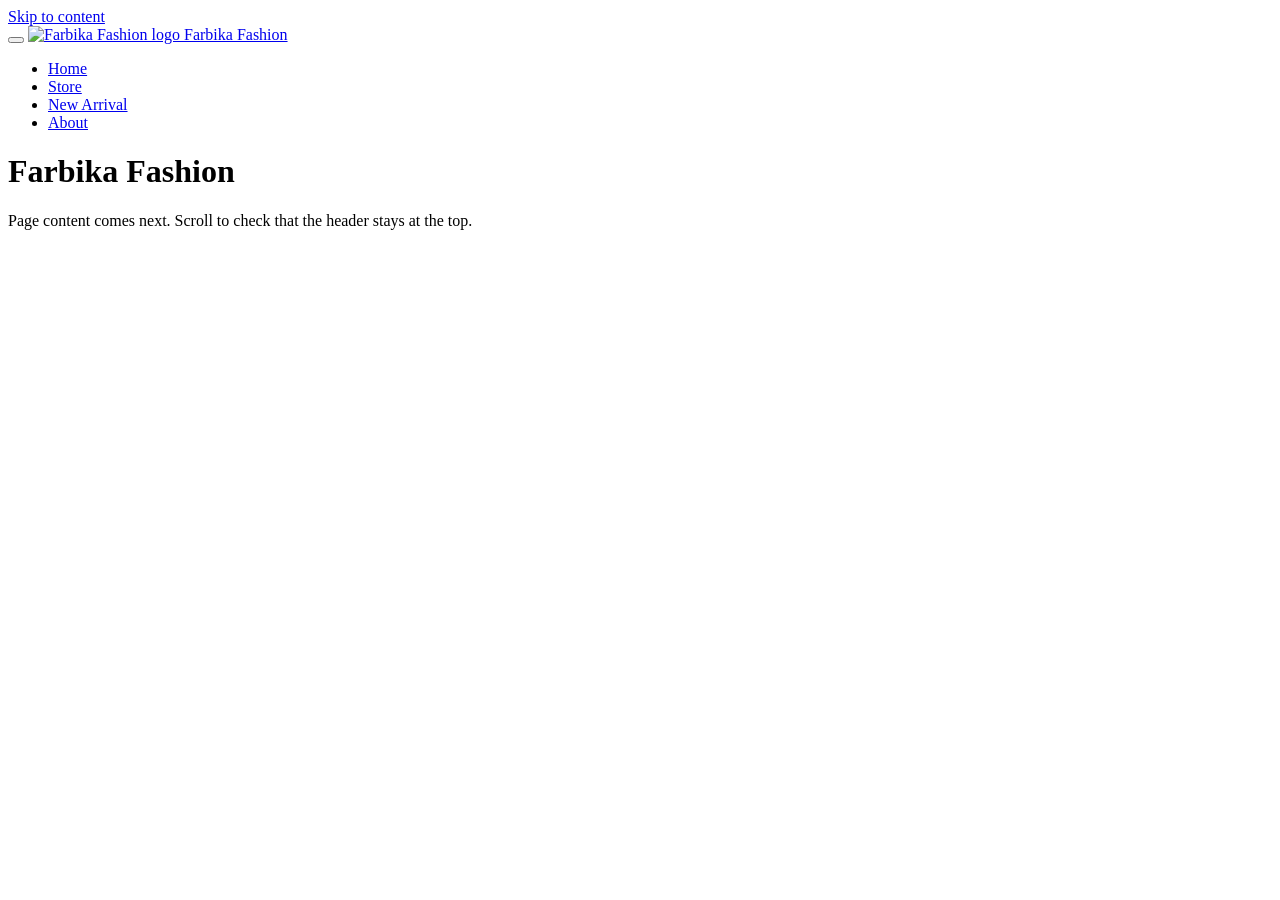
==== index.html @ 6762b06c "Git started" ====
<!DOCTYPE html>
<html lang="en-IN">
<head>
  <meta charset="utf-8">
  <meta name="viewport" content="width=device-width, initial-scale=1, viewport-fit=cover">
  <title>Farbika Fashion | Premium Clothing</title>
  <meta name="description" content="Farbika Fashion - premium clothing, made with care. Shop the latest styles and new arrivals.">
  <meta name="theme-color" content="#0f1c3a">
  <link rel="canonical" href="https://www.example.com/">
  <link rel="icon" href="logo/logo-96.webp" type="image/webp">
  <link rel="preload" href="fonts/cormorant-garamond-latin-600-normal.woff2" as="font" type="font/woff2" crossorigin>
  <link rel="stylesheet" href="css/style.css">
  <script>document.documentElement.classList.add("js")</script>
</head>
<body>
  <a class="skip" href="#main">Skip to content</a>

  <!-- ===== HEADER: copy this block into every page ===== -->
  <header class="site-header">
    <div class="header-bar">
      <button class="menu-btn" type="button" aria-expanded="false" aria-controls="site-nav" aria-label="Open menu">
        <span></span><span></span><span></span>
      </button>

      <a class="logo" href="index.html" aria-label="Farbika Fashion - home">
        <img src="logo/logo-96.webp"
             srcset="logo/logo-96.webp 96w, logo/logo-144.webp 144w, logo/logo-192.webp 192w"
             sizes="(min-width:1024px) 72px, (min-width:768px) 68px, 48px"
             width="48" height="48" alt="Farbika Fashion logo" fetchpriority="high">
        <span class="logo-text" aria-hidden="true">Farbika Fashion</span>
      </a>

      <nav class="nav" id="site-nav" aria-label="Main menu">
        <ul>
          <li><a href="index.html" aria-current="page">Home</a></li>
          <li><a href="store.html">Store</a></li>
          <li><a href="new-arrival.html">New Arrival</a></li>
          <li><a href="about.html">About</a></li>
        </ul>
      </nav>
    </div>
  </header>
  <div class="scrim" aria-hidden="true"></div>
  <!-- ===== END HEADER ===== -->

  <main id="main" class="demo">
    <h1>Farbika Fashion</h1>
    <p>Page content comes next. Scroll to check that the header stays at the top.</p>
  </main>

  <script src="js/header.js" defer></script>
</body>
</html>
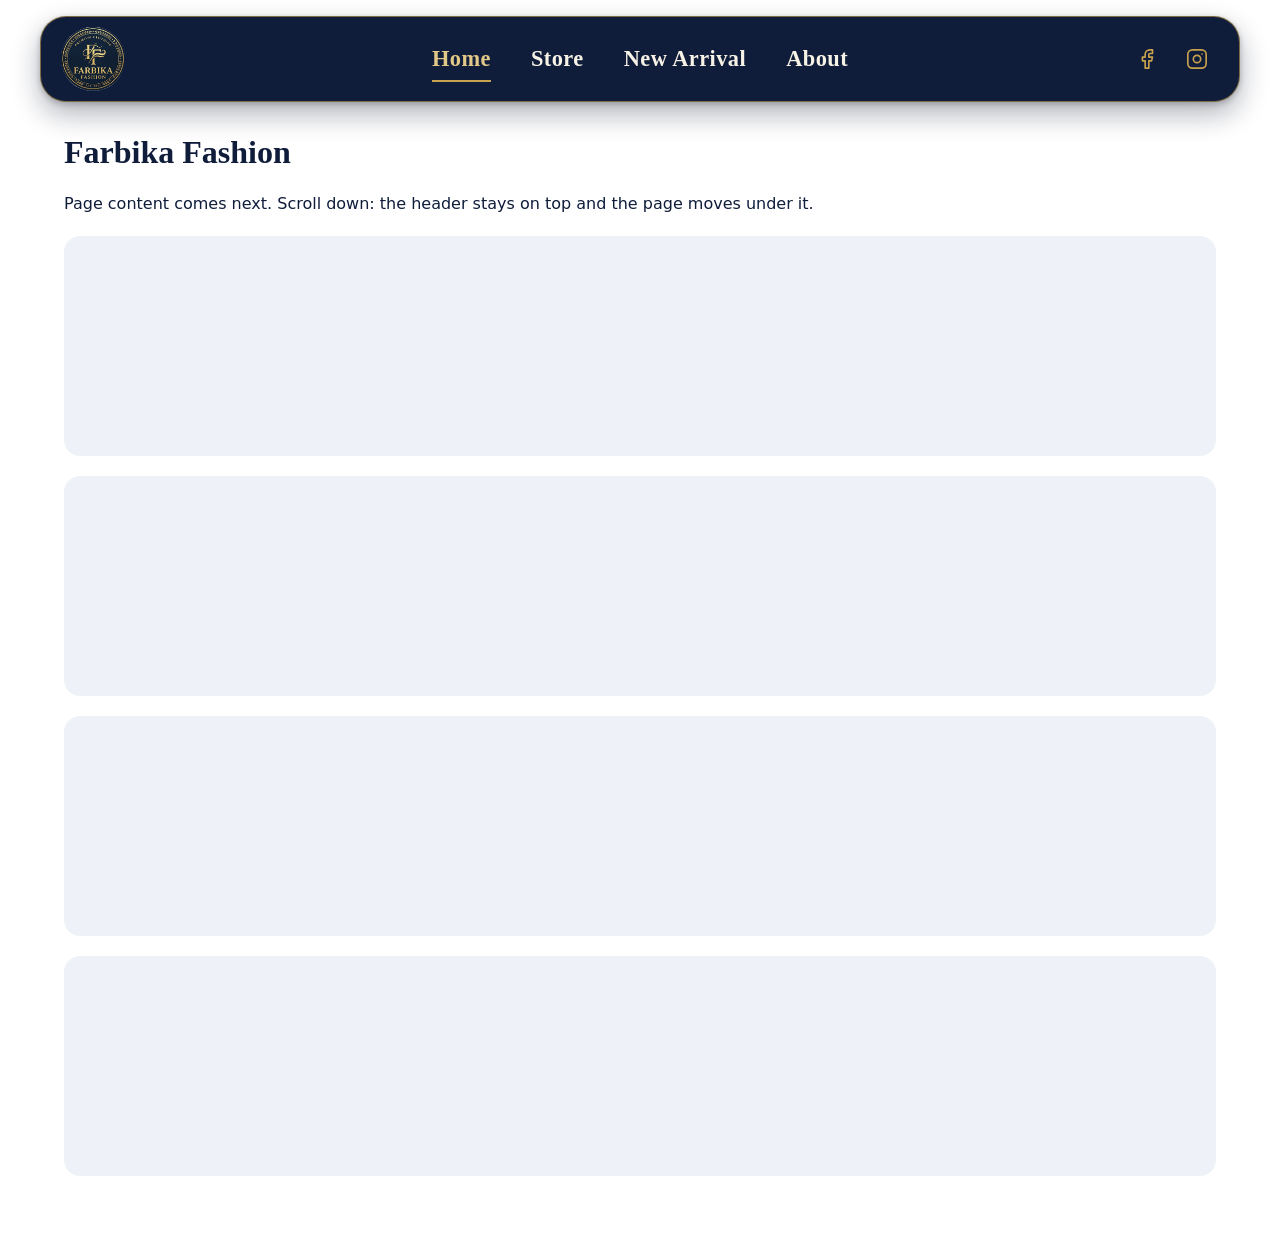
==== commit 4d025146: "header" ====
--- a/index.html
+++ b/index.html
@@ -7,7 +7,7 @@
   <meta name="description" content="Farbika Fashion - premium clothing, made with care. Shop the latest styles and new arrivals.">
   <meta name="theme-color" content="#0f1c3a">
   <link rel="canonical" href="https://www.example.com/">
-  <link rel="icon" href="logo/logo-96.webp" type="image/webp">
+  <link rel="icon" href="logo/canva-logo.png" type="image/png">
   <link rel="preload" href="fonts/cormorant-garamond-latin-600-normal.woff2" as="font" type="font/woff2" crossorigin>
   <link rel="stylesheet" href="css/style.css">
   <script>document.documentElement.classList.add("js")</script>
@@ -17,17 +17,14 @@
 
   <!-- ===== HEADER: copy this block into every page ===== -->
   <header class="site-header">
+    <div class="scrim" aria-hidden="true"></div>
     <div class="header-bar">
       <button class="menu-btn" type="button" aria-expanded="false" aria-controls="site-nav" aria-label="Open menu">
         <span></span><span></span><span></span>
       </button>
 
       <a class="logo" href="index.html" aria-label="Farbika Fashion - home">
-        <img src="logo/logo-96.webp"
-             srcset="logo/logo-96.webp 96w, logo/logo-144.webp 144w, logo/logo-192.webp 192w"
-             sizes="(min-width:1024px) 72px, (min-width:768px) 68px, 48px"
-             width="48" height="48" alt="Farbika Fashion logo" fetchpriority="high">
-        <span class="logo-text" aria-hidden="true">Farbika Fashion</span>
+        <img src="logo/canva-logo.png" width="46" height="46" alt="Farbika Fashion logo" fetchpriority="high">
       </a>
 
       <nav class="nav" id="site-nav" aria-label="Main menu">
@@ -38,14 +35,23 @@
           <li><a href="about.html">About</a></li>
         </ul>
       </nav>
+
+      <div class="social">
+        <a href="https://www.facebook.com/" target="_blank" rel="noopener noreferrer me" aria-label="Farbika Fashion on Facebook">
+          <svg viewBox="0 0 24 24" width="22" height="22" aria-hidden="true"><path d="M18 2h-3a5 5 0 0 0-5 5v3H7v4h3v8h4v-8h3l1-4h-4V7a1 1 0 0 1 1-1h3z"/></svg>
+        </a>
+        <a href="https://www.instagram.com/" target="_blank" rel="noopener noreferrer me" aria-label="Farbika Fashion on Instagram">
+          <svg viewBox="0 0 24 24" width="22" height="22" aria-hidden="true"><rect x="2" y="2" width="20" height="20" rx="5"/><circle cx="12" cy="12" r="4"/><path d="M17.5 6.5h.01"/></svg>
+        </a>
+      </div>
     </div>
   </header>
-  <div class="scrim" aria-hidden="true"></div>
   <!-- ===== END HEADER ===== -->
 
   <main id="main" class="demo">
     <h1>Farbika Fashion</h1>
-    <p>Page content comes next. Scroll to check that the header stays at the top.</p>
+    <p>Page content comes next. Scroll down: the header stays on top and the page moves under it.</p>
+    <div class="block"></div><div class="block"></div><div class="block"></div><div class="block"></div>
   </main>
 
   <script src="js/header.js" defer></script>
--- a/css/style.css
+++ b/css/style.css
@@ -0,0 +1,101 @@
+/* Farbika Fashion - floating header (mobile first) */
+@font-face{font-family:"Cormorant Garamond";font-weight:600;font-style:normal;font-display:swap;
+  src:url("../fonts/cormorant-garamond-latin-600-normal.woff2") format("woff2")}
+
+:root{
+  --navy:#0f1c3a; --navy-deep:#0a1429; --gold:#c9a24d; --gold-soft:#e3c987; --ivory:#f7f2e6;
+  --gap:10px; --bar-h:60px;
+  --serif:"Cormorant Garamond",Georgia,"Times New Roman",serif;
+  --sans:system-ui,-apple-system,"Segoe UI",Roboto,sans-serif;
+}
+*,*::before,*::after{box-sizing:border-box}
+html{-webkit-text-size-adjust:100%}
+body{margin:0;font-family:var(--sans);color:var(--navy);background:#fff;line-height:1.5}
+a{color:inherit}
+:focus-visible{outline:2px solid var(--gold);outline-offset:3px}
+.skip{position:absolute;left:-999px;top:8px;background:var(--gold);color:var(--navy);padding:10px 14px;z-index:100}
+.skip:focus{left:8px}
+
+/* The header floats: it has a gap on every side, rounded corners and a shadow, and stays fixed while the page scrolls under it */
+.site-header{position:fixed;z-index:50;left:0;right:0;margin:0 auto;
+  top:calc(env(safe-area-inset-top,0px) + var(--gap));
+  width:min(1200px,calc(100% - 2 * var(--gap)));
+  background:var(--navy);border:1px solid rgba(201,162,77,.6);border-radius:20px;
+  box-shadow:0 12px 28px rgba(10,20,41,.32),0 2px 6px rgba(10,20,41,.22)}
+.header-bar{display:grid;grid-template-columns:minmax(0,1fr) auto minmax(0,1fr);align-items:center;
+  height:var(--bar-h);padding:0 6px 0 4px}
+.menu-btn{grid-column:1;grid-row:1}
+/* The logo file has a thin white edge around the circle, so the circle below crops it away */
+.logo{grid-column:2;grid-row:1;display:block;line-height:0;width:46px;height:46px;border-radius:50%;overflow:hidden;background:var(--navy)}
+.logo img{width:100%;height:100%;display:block;transform:translate(-.2%,.6%) scale(1.07)}
+.social{grid-column:3;grid-row:1;justify-self:end;display:flex}
+.social a{width:44px;height:44px;display:grid;place-items:center;border-radius:50%;color:var(--gold);
+  transition:background .2s,color .2s}
+.social a:hover{background:var(--gold);color:var(--navy)}
+.social svg{width:22px;height:22px;fill:none;stroke:currentColor;stroke-width:1.8;stroke-linecap:round;stroke-linejoin:round}
+
+.menu-btn{justify-self:start;width:48px;height:48px;display:grid;place-content:center;gap:6px;
+  background:none;border:0;cursor:pointer;color:var(--gold);-webkit-tap-highlight-color:transparent}
+.menu-btn span{display:block;width:24px;height:2px;background:currentColor;transition:transform .25s,opacity .25s}
+.menu-btn[aria-expanded="true"] span:nth-child(1){transform:translateY(8px) rotate(45deg)}
+.menu-btn[aria-expanded="true"] span:nth-child(2){opacity:0}
+.menu-btn[aria-expanded="true"] span:nth-child(3){transform:translateY(-8px) rotate(-45deg)}
+.js .menu-btn{position:relative;z-index:70}
+
+/* Menu links */
+.nav ul{list-style:none;margin:0;padding:0}
+.nav a{display:block;text-decoration:none;font-family:var(--serif);font-weight:600;color:var(--ivory)}
+.nav a[aria-current="page"]{color:var(--gold-soft)}
+
+/* Phone: the menu slides in from the left */
+.js .nav{position:fixed;top:0;left:0;bottom:0;width:min(82vw,320px);background:var(--navy-deep);
+  border-right:2px solid var(--gold);border-radius:0 22px 22px 0;
+  padding:calc(env(safe-area-inset-top,0px) + var(--gap) + var(--bar-h) + 16px) 24px 24px;
+  transform:translateX(-100%);visibility:hidden;transition:transform .28s ease,visibility 0s .28s;z-index:60}
+.js .nav.is-open{transform:none;visibility:visible;transition:transform .28s ease}
+.js .nav a{font-size:1.75rem;padding:14px 0;border-bottom:1px solid rgba(201,162,77,.3)}
+.js .nav a[aria-current="page"]{padding-left:12px;border-left:3px solid var(--gold)}
+/* The dark layer sits inside the header, so the menu stays above it */
+.scrim{position:fixed;inset:0;background:rgba(5,10,24,.6);z-index:55;opacity:0;visibility:hidden;
+  transition:opacity .28s,visibility 0s .28s}
+.scrim.is-open{opacity:1;visibility:visible;transition:opacity .28s}
+body.menu-open{overflow:hidden}
+
+/* No JavaScript: simple row of links */
+html:not(.js) .menu-btn{display:none}
+html:not(.js) .header-bar{height:auto;padding:8px}
+html:not(.js) .logo{grid-column:1}
+html:not(.js) .nav{grid-column:1 / -1;grid-row:2}
+html:not(.js) .nav ul{display:flex;flex-wrap:wrap;justify-content:center;gap:4px 20px}
+html:not(.js) .nav a{font-size:1.2rem;padding:8px 4px}
+html:not(.js) .demo{padding-top:190px}
+
+/* Tablet and desktop: logo left, links centre, social icons right */
+@media (min-width:768px){
+  :root{--gap:16px;--bar-h:84px}
+  .site-header{border-radius:26px}
+  .header-bar{padding:0 20px}
+  .logo{grid-column:1;justify-self:start;width:64px;height:64px}
+  .nav{grid-column:2;grid-row:1}
+  .menu-btn,.scrim{display:none}
+  .js .nav,html:not(.js) .nav{position:static;transform:none;visibility:visible;width:auto;background:none;
+    border:0;border-radius:0;padding:0;grid-column:2;grid-row:1}
+  .nav ul,html:not(.js) .nav ul{display:flex;gap:40px}
+  .js .nav a,html:not(.js) .nav a{font-size:1.4rem;letter-spacing:.02em;padding:10px 0;border:0;position:relative;
+    transition:color .2s}
+  .js .nav a[aria-current="page"]{padding-left:0;border-left:0}
+  .nav a:hover{color:var(--gold-soft)}
+  .nav a::after{content:"";position:absolute;left:0;right:0;bottom:4px;height:2px;background:var(--gold);
+    transform:scaleX(0);transform-origin:left;transition:transform .25s}
+  .nav a:hover::after,.nav a[aria-current="page"]::after{transform:scaleX(1)}
+  .social{gap:6px}
+  html:not(.js) .header-bar{height:var(--bar-h);padding:0 20px}
+  html:not(.js) .demo{padding-top:calc(var(--gap) + var(--bar-h) + 32px)}
+}
+@media (prefers-reduced-motion:reduce){*{transition-duration:0s!important}}
+
+/* Temporary page body so you can see the header floating */
+.demo{max-width:1200px;margin:0 auto;padding:calc(env(safe-area-inset-top,0px) + var(--gap) + var(--bar-h) + 28px) 20px 80px}
+.demo h1{font-family:var(--serif);font-size:2rem;margin:0 0 8px}
+.block{min-height:220px;margin-top:20px;border-radius:16px;background:#eef1f7}
+@media (min-width:768px){.demo{padding-left:24px;padding-right:24px}}
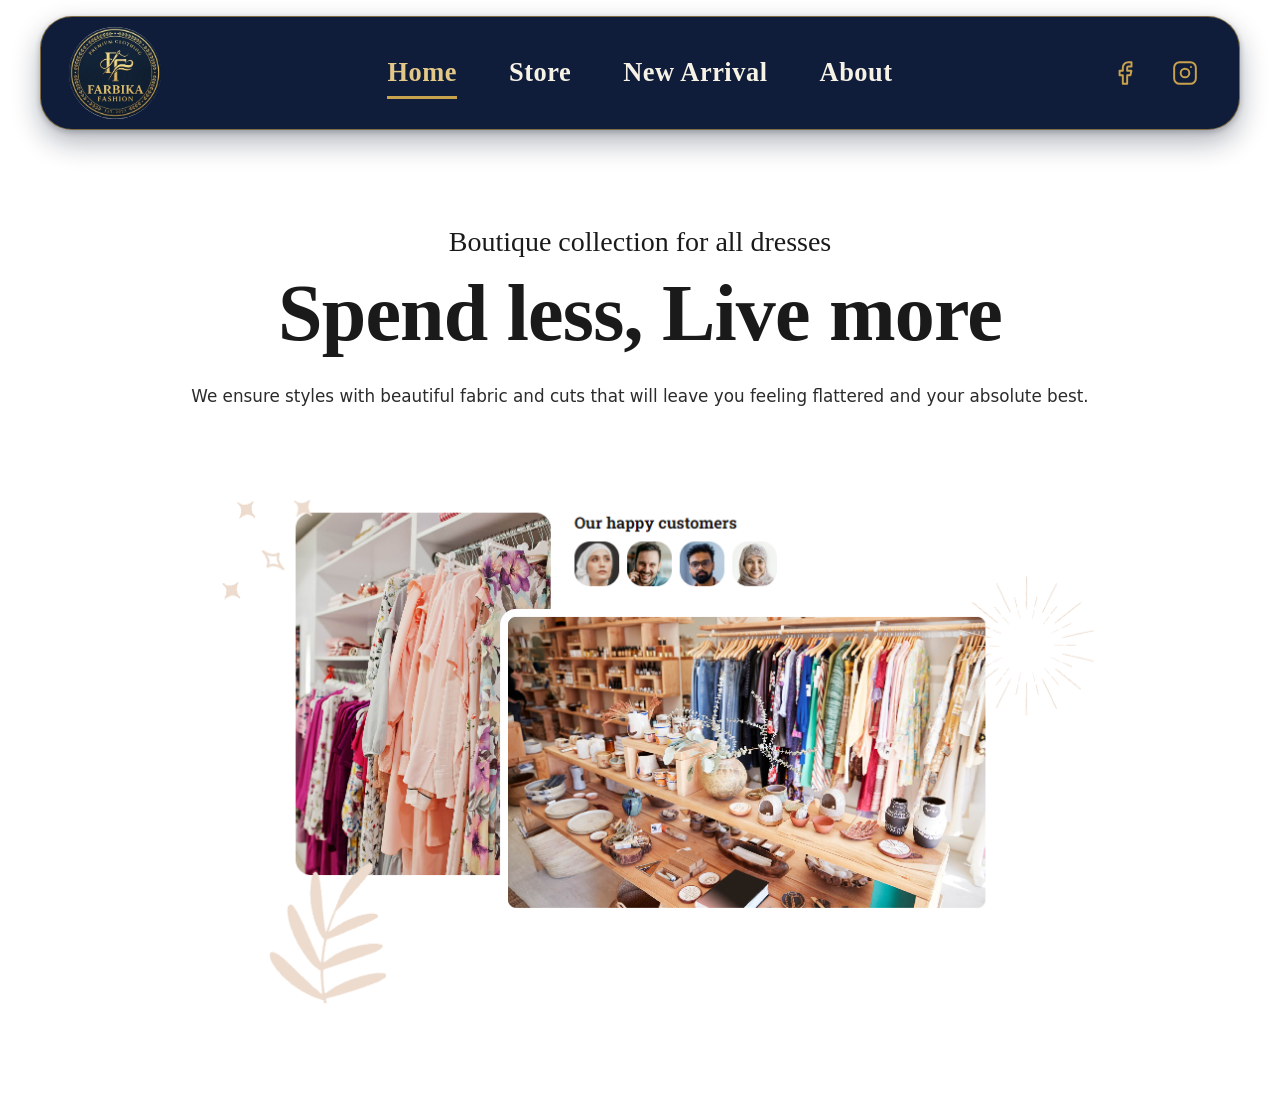
==== commit 9e1802cf: "linked" ====
--- a/index.html
+++ b/index.html
@@ -9,6 +9,7 @@
   <link rel="canonical" href="https://www.example.com/">
   <link rel="icon" href="logo/canva-logo.png" type="image/png">
   <link rel="preload" href="fonts/cormorant-garamond-latin-600-normal.woff2" as="font" type="font/woff2" crossorigin>
+  <link rel="preload" href="fonts/roboto-slab-latin-800-normal.woff2" as="font" type="font/woff2" crossorigin>
   <link rel="stylesheet" href="css/style.css">
   <script>document.documentElement.classList.add("js")</script>
 </head>
@@ -48,10 +49,19 @@
   </header>
   <!-- ===== END HEADER ===== -->
 
-  <main id="main" class="demo">
-    <h1>Farbika Fashion</h1>
-    <p>Page content comes next. Scroll down: the header stays on top and the page moves under it.</p>
-    <div class="block"></div><div class="block"></div><div class="block"></div><div class="block"></div>
+  <main id="main">
+    <section class="hero">
+    <h1>
+      <span class="hero-kicker">Boutique collection for all dresses</span>
+      <span class="hero-title">Spend less, Live more</span>
+    </h1>
+    <p class="hero-text">We ensure styles with beautiful fabric and cuts that will leave you feeling flattered and your absolute best.</p>
+    </section>
+
+    <section class="showcase">
+      <img src="resources/happy.png" width="943" height="561" loading="lazy" decoding="async"
+           alt="Our happy customers: boutique racks of colourful dresses and a wooden shelf of handmade home goods">
+    </section>
   </main>
 
   <script src="js/header.js" defer></script>
--- a/css/style.css
+++ b/css/style.css
@@ -1,11 +1,21 @@
 /* Farbika Fashion - floating header (mobile first) */
 @font-face{font-family:"Cormorant Garamond";font-weight:600;font-style:normal;font-display:swap;
   src:url("../fonts/cormorant-garamond-latin-600-normal.woff2") format("woff2")}
+
+@font-face{font-family:"Roboto Slab";font-weight:300;font-style:normal;font-display:swap;
+  src:url("../fonts/roboto-slab-latin-300-normal.woff2") format("woff2")}
+@font-face{font-family:"Roboto Slab";font-weight:800;font-style:normal;font-display:swap;
+  src:url("../fonts/roboto-slab-latin-800-normal.woff2") format("woff2")}
+@font-face{font-family:"Jost";font-weight:400;font-style:normal;font-display:swap;
+  src:url("../fonts/jost-latin-400-normal.woff2") format("woff2")}
 
 :root{
   --navy:#0f1c3a; --navy-deep:#0a1429; --gold:#c9a24d; --gold-soft:#e3c987; --ivory:#f7f2e6;
   --gap:10px; --bar-h:60px;
   --serif:"Cormorant Garamond",Georgia,"Times New Roman",serif;
+  --slab:"Roboto Slab",Georgia,"Times New Roman",serif;
+  --jost:"Jost",system-ui,-apple-system,"Segoe UI",Roboto,sans-serif;
+  --ink:#1a1a1a;
   --sans:system-ui,-apple-system,"Segoe UI",Roboto,sans-serif;
 }
 *,*::before,*::after{box-sizing:border-box}
@@ -68,14 +78,14 @@
 html:not(.js) .nav{grid-column:1 / -1;grid-row:2}
 html:not(.js) .nav ul{display:flex;flex-wrap:wrap;justify-content:center;gap:4px 20px}
 html:not(.js) .nav a{font-size:1.2rem;padding:8px 4px}
-html:not(.js) .demo{padding-top:190px}
+html:not(.js) .hero{padding-top:190px}
 
 /* Tablet and desktop: logo left, links centre, social icons right */
 @media (min-width:768px){
-  :root{--gap:16px;--bar-h:84px}
+  :root{--gap:16px;--bar-h:92px}
   .site-header{border-radius:26px}
   .header-bar{padding:0 20px}
-  .logo{grid-column:1;justify-self:start;width:64px;height:64px}
+  .logo{grid-column:1;justify-self:start;width:72px;height:72px}
   .nav{grid-column:2;grid-row:1}
   .menu-btn,.scrim{display:none}
   .js .nav,html:not(.js) .nav{position:static;transform:none;visibility:visible;width:auto;background:none;
@@ -90,12 +100,35 @@
   .nav a:hover::after,.nav a[aria-current="page"]::after{transform:scaleX(1)}
   .social{gap:6px}
   html:not(.js) .header-bar{height:var(--bar-h);padding:0 20px}
-  html:not(.js) .demo{padding-top:calc(var(--gap) + var(--bar-h) + 32px)}
+  html:not(.js) .hero{padding-top:calc(var(--gap) + var(--bar-h) + 56px)}
+}
+/* Laptop and desktop: bigger logo, so the header and menu grow with it */
+@media (min-width:1024px){
+  :root{--bar-h:112px}
+  .site-header{border-radius:32px}
+  .header-bar{padding:0 28px}
+  .logo{width:92px;height:92px}
+  .nav ul,html:not(.js) .nav ul{gap:52px}
+  .js .nav a,html:not(.js) .nav a{font-size:1.65rem;padding:12px 0}
+  .nav a::after{bottom:6px;height:3px}
+  .social{gap:8px}
+  .social a{width:52px;height:52px}
+  .social svg{width:26px;height:26px}
 }
 @media (prefers-reduced-motion:reduce){*{transition-duration:0s!important}}
 
-/* Temporary page body so you can see the header floating */
-.demo{max-width:1200px;margin:0 auto;padding:calc(env(safe-area-inset-top,0px) + var(--gap) + var(--bar-h) + 28px) 20px 80px}
-.demo h1{font-family:var(--serif);font-size:2rem;margin:0 0 8px}
-.block{min-height:220px;margin-top:20px;border-radius:16px;background:#eef1f7}
-@media (min-width:768px){.demo{padding-left:24px;padding-right:24px}}
+/* Home page: opening text */
+.hero{max-width:1100px;margin:0 auto;text-align:center;color:var(--ink);
+  padding:calc(env(safe-area-inset-top,0px) + var(--gap) + var(--bar-h) + clamp(40px,9vw,96px)) 20px clamp(32px,5vw,56px)}
+.hero h1{margin:0}
+.hero-kicker{display:block;font-family:var(--slab);font-weight:300;font-size:clamp(1.15rem,4.8vw,1.75rem);
+  line-height:1.3;margin-bottom:.35em}
+.hero-title{display:block;font-family:var(--slab);font-weight:800;font-size:clamp(2.6rem,12vw,5rem);
+  line-height:1.08;letter-spacing:-.01em;text-wrap:balance}
+.hero-text{font-family:var(--jost);font-size:clamp(1rem,3.9vw,1.05rem);line-height:1.65;color:#2b2b2b;
+  margin:clamp(18px,4vw,26px) auto 0;text-wrap:balance}
+
+/* Home page: picture under the opening text */
+.showcase{max-width:960px;margin:0 auto;padding:0 12px clamp(48px,8vw,96px);overflow-x:clip}
+/* The photos sit a little left inside happy.png, so the picture is nudged right to put the photos in the exact centre */
+.showcase img{display:block;width:100%;height:auto;transform:translateX(3.87%)}
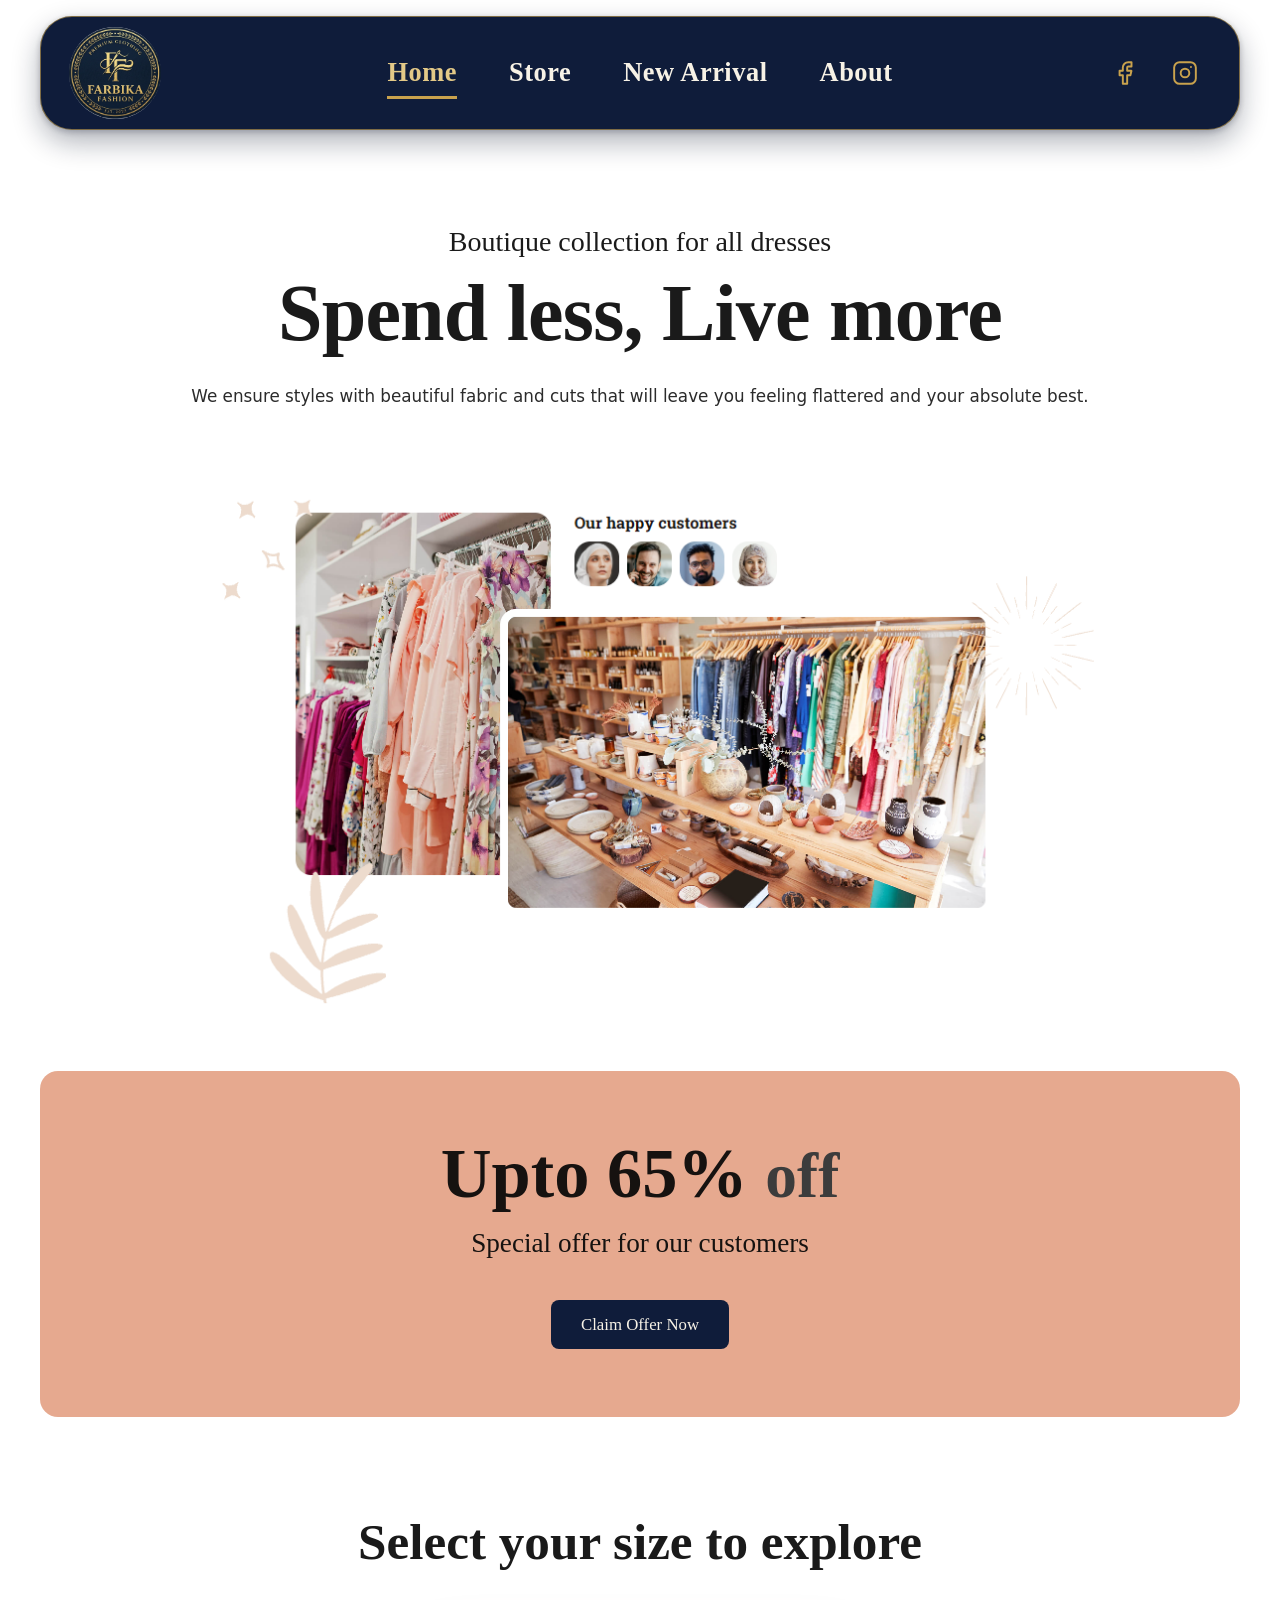
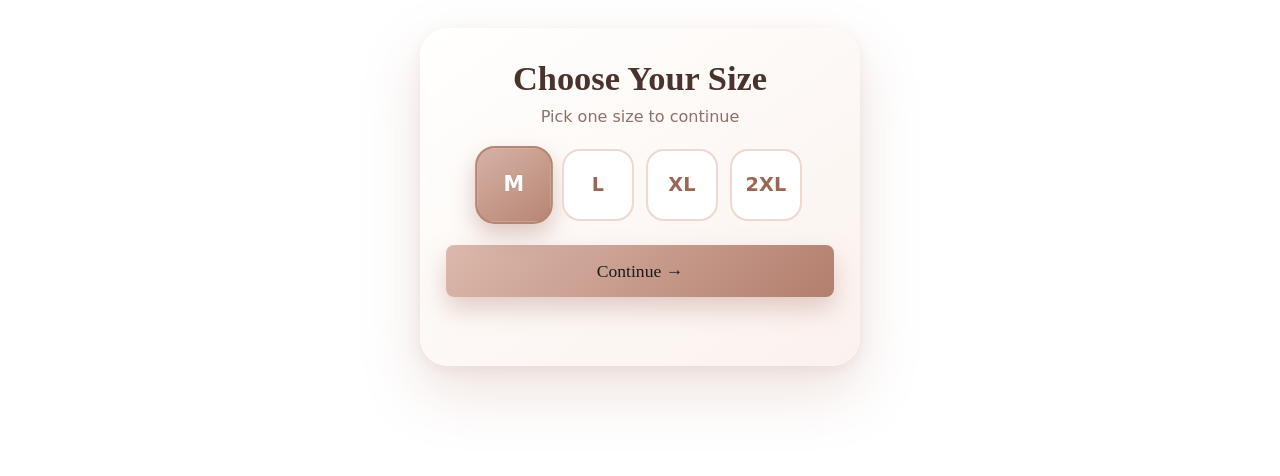
==== commit 2b2c9c18: "Select_size" ====
--- a/index.html
+++ b/index.html
@@ -62,8 +62,30 @@
       <img src="resources/happy.png" width="943" height="561" loading="lazy" decoding="async"
            alt="Our happy customers: boutique racks of colourful dresses and a wooden shelf of handmade home goods">
     </section>
+
+    <section class="offer" aria-labelledby="offer-title">
+      <h2 class="offer-title" id="offer-title">Upto 65% <span class="offer-off">off</span></h2>
+      <p class="offer-text">Special offer for our customers</p>
+      <a class="btn" href="store.html">Claim Offer Now</a>
+    </section>
+    <section class="sizes" aria-labelledby="sizes-heading">
+      <h2 class="sizes-heading" id="sizes-heading">Select your size to explore</h2>
+      <div class="size-card">
+        <h3 class="size-title" id="size-title">Choose Your Size</h3>
+        <p class="size-hint">Pick one size to continue</p>
+        <div class="size-options" role="radiogroup" aria-labelledby="size-title">
+          <label class="size-opt"><input type="radio" name="size" value="M" checked><span>M</span></label>
+          <label class="size-opt"><input type="radio" name="size" value="L"><span>L</span></label>
+          <label class="size-opt"><input type="radio" name="size" value="XL"><span>XL</span></label>
+          <label class="size-opt"><input type="radio" name="size" value="2XL"><span>2XL</span></label>
+        </div>
+        <button class="size-continue" type="button">Continue <span aria-hidden="true">&rarr;</span></button>
+        <p class="size-status" role="status" aria-live="polite"></p>
+      </div>
+    </section>
   </main>
 
   <script src="js/header.js" defer></script>
+  <script src="js/size-picker.js" defer></script>
 </body>
 </html>
--- a/css/style.css
+++ b/css/style.css
@@ -4,8 +4,12 @@
 
 @font-face{font-family:"Roboto Slab";font-weight:300;font-style:normal;font-display:swap;
   src:url("../fonts/roboto-slab-latin-300-normal.woff2") format("woff2")}
+@font-face{font-family:"Roboto Slab";font-weight:400;font-style:normal;font-display:swap;
+  src:url("../fonts/roboto-slab-latin-400-normal.woff2") format("woff2")}
 @font-face{font-family:"Roboto Slab";font-weight:800;font-style:normal;font-display:swap;
   src:url("../fonts/roboto-slab-latin-800-normal.woff2") format("woff2")}
+@font-face{font-family:"Jost";font-weight:600;font-style:normal;font-display:swap;
+  src:url("../fonts/jost-latin-600-normal.woff2") format("woff2")}
 @font-face{font-family:"Jost";font-weight:400;font-style:normal;font-display:swap;
   src:url("../fonts/jost-latin-400-normal.woff2") format("woff2")}
 
@@ -15,7 +19,7 @@
   --serif:"Cormorant Garamond",Georgia,"Times New Roman",serif;
   --slab:"Roboto Slab",Georgia,"Times New Roman",serif;
   --jost:"Jost",system-ui,-apple-system,"Segoe UI",Roboto,sans-serif;
-  --ink:#1a1a1a;
+  --ink:#1a1a1a; --salmon:#e6a98f;
   --sans:system-ui,-apple-system,"Segoe UI",Roboto,sans-serif;
 }
 *,*::before,*::after{box-sizing:border-box}
@@ -129,6 +133,45 @@
   margin:clamp(18px,4vw,26px) auto 0;text-wrap:balance}
 
 /* Home page: picture under the opening text */
-.showcase{max-width:960px;margin:0 auto;padding:0 12px clamp(48px,8vw,96px);overflow-x:clip}
+.showcase{max-width:960px;margin:0 auto;padding:0 12px clamp(24px,4vw,48px);overflow-x:clip}
 /* The photos sit a little left inside happy.png, so the picture is nudged right to put the photos in the exact centre */
 .showcase img{display:block;width:100%;height:auto;transform:translateX(3.87%)}
+
+/* Home page: offer card */
+.offer{width:min(1200px,calc(100% - 24px));margin:0 auto clamp(48px,8vw,96px);text-align:center;color:#161210;
+  background:var(--salmon);border-radius:18px;padding:clamp(36px,7vw,64px) 20px clamp(40px,7vw,68px)}
+.offer-title{margin:0;font-family:var(--slab);font-weight:800;font-size:clamp(2.4rem,10.5vw,4.4rem);line-height:1.1}
+.offer-off{font-size:.9em;color:#3c3c3c}
+.offer-text{margin:.45em 0 0;font-family:var(--slab);font-weight:400;font-size:clamp(1.15rem,4.8vw,1.7rem);line-height:1.35}
+.btn{display:inline-block;margin-top:clamp(24px,5vw,38px);padding:14px 30px;min-height:48px;border-radius:8px;
+  background:var(--navy);color:var(--ivory);font-family:var(--slab);font-weight:400;font-size:1.05rem;line-height:1.3;
+  text-decoration:none;transition:background .2s,transform .2s}
+.btn:hover{background:var(--navy-deep);transform:translateY(-2px)}
+.btn:focus-visible{outline-color:var(--navy);outline-offset:4px}
+
+/* Home page: size picker */
+.sizes{padding:0 12px clamp(56px,9vw,110px);text-align:center}
+.sizes-heading{margin:0 auto clamp(28px,6vw,56px);max-width:16em;font-family:var(--slab);font-weight:800;color:var(--ink);
+  font-size:clamp(1.9rem,7.4vw,3.2rem);line-height:1.15;text-wrap:balance}
+.size-card{width:min(440px,100%);margin:0 auto;padding:clamp(22px,6vw,30px) clamp(16px,5vw,26px) clamp(24px,6vw,32px);
+  border-radius:28px;background:linear-gradient(145deg,#fffffe 0%,#fbf2ee 100%);
+  box-shadow:0 26px 60px rgba(176,122,108,.22),0 4px 14px rgba(176,122,108,.12)}
+.size-title{margin:0;font-family:var(--slab);font-weight:800;font-size:clamp(1.65rem,7vw,2.15rem);line-height:1.2;color:#4a332c}
+.size-hint{margin:6px 0 20px;font-family:var(--jost);font-size:1rem;color:#8c7168}
+.size-options{display:flex;justify-content:center;gap:clamp(8px,2.6vw,12px);margin-bottom:24px}
+.size-opt{position:relative;flex:1 1 0;max-width:72px;aspect-ratio:1;cursor:pointer;-webkit-tap-highlight-color:transparent}
+.size-opt input{position:absolute;inset:0;width:100%;height:100%;margin:0;opacity:0;cursor:pointer}
+.size-opt span{display:grid;place-items:center;width:100%;height:100%;border-radius:18px;background:#fff;
+  border:2px solid #ecd9d0;font-family:var(--jost);font-weight:600;font-size:clamp(1rem,4.4vw,1.2rem);color:#9a6656;
+  letter-spacing:.01em;transition:transform .2s,box-shadow .2s,background .2s,color .2s,border-color .2s}
+.size-opt:hover span{border-color:#d6b2a5}
+.size-opt input:checked + span{background:linear-gradient(145deg,#d6b2a5,#b78574);border-color:#b78574;color:#fff;
+  transform:scale(1.08);box-shadow:0 10px 22px rgba(176,122,108,.4)}
+.size-opt input:focus-visible + span{outline:3px solid #4a332c;outline-offset:3px}
+.size-continue{display:block;width:100%;min-height:52px;padding:14px 20px;border:0;border-radius:8px;cursor:pointer;
+  background:linear-gradient(135deg,#dbb9ac,#b37e6d);color:#1a1a1a;font-family:var(--slab);font-weight:400;font-size:1.1rem;
+  box-shadow:0 12px 24px rgba(176,122,108,.35);transition:transform .2s,box-shadow .2s;-webkit-tap-highlight-color:transparent}
+.size-continue:hover{transform:translateY(-2px);box-shadow:0 16px 28px rgba(176,122,108,.42)}
+.size-continue:active{transform:none}
+.size-continue:focus-visible{outline:3px solid #4a332c;outline-offset:3px}
+.size-status{min-height:1.5em;margin:14px 0 0;font-family:var(--jost);font-size:.95rem;color:#8c7168}
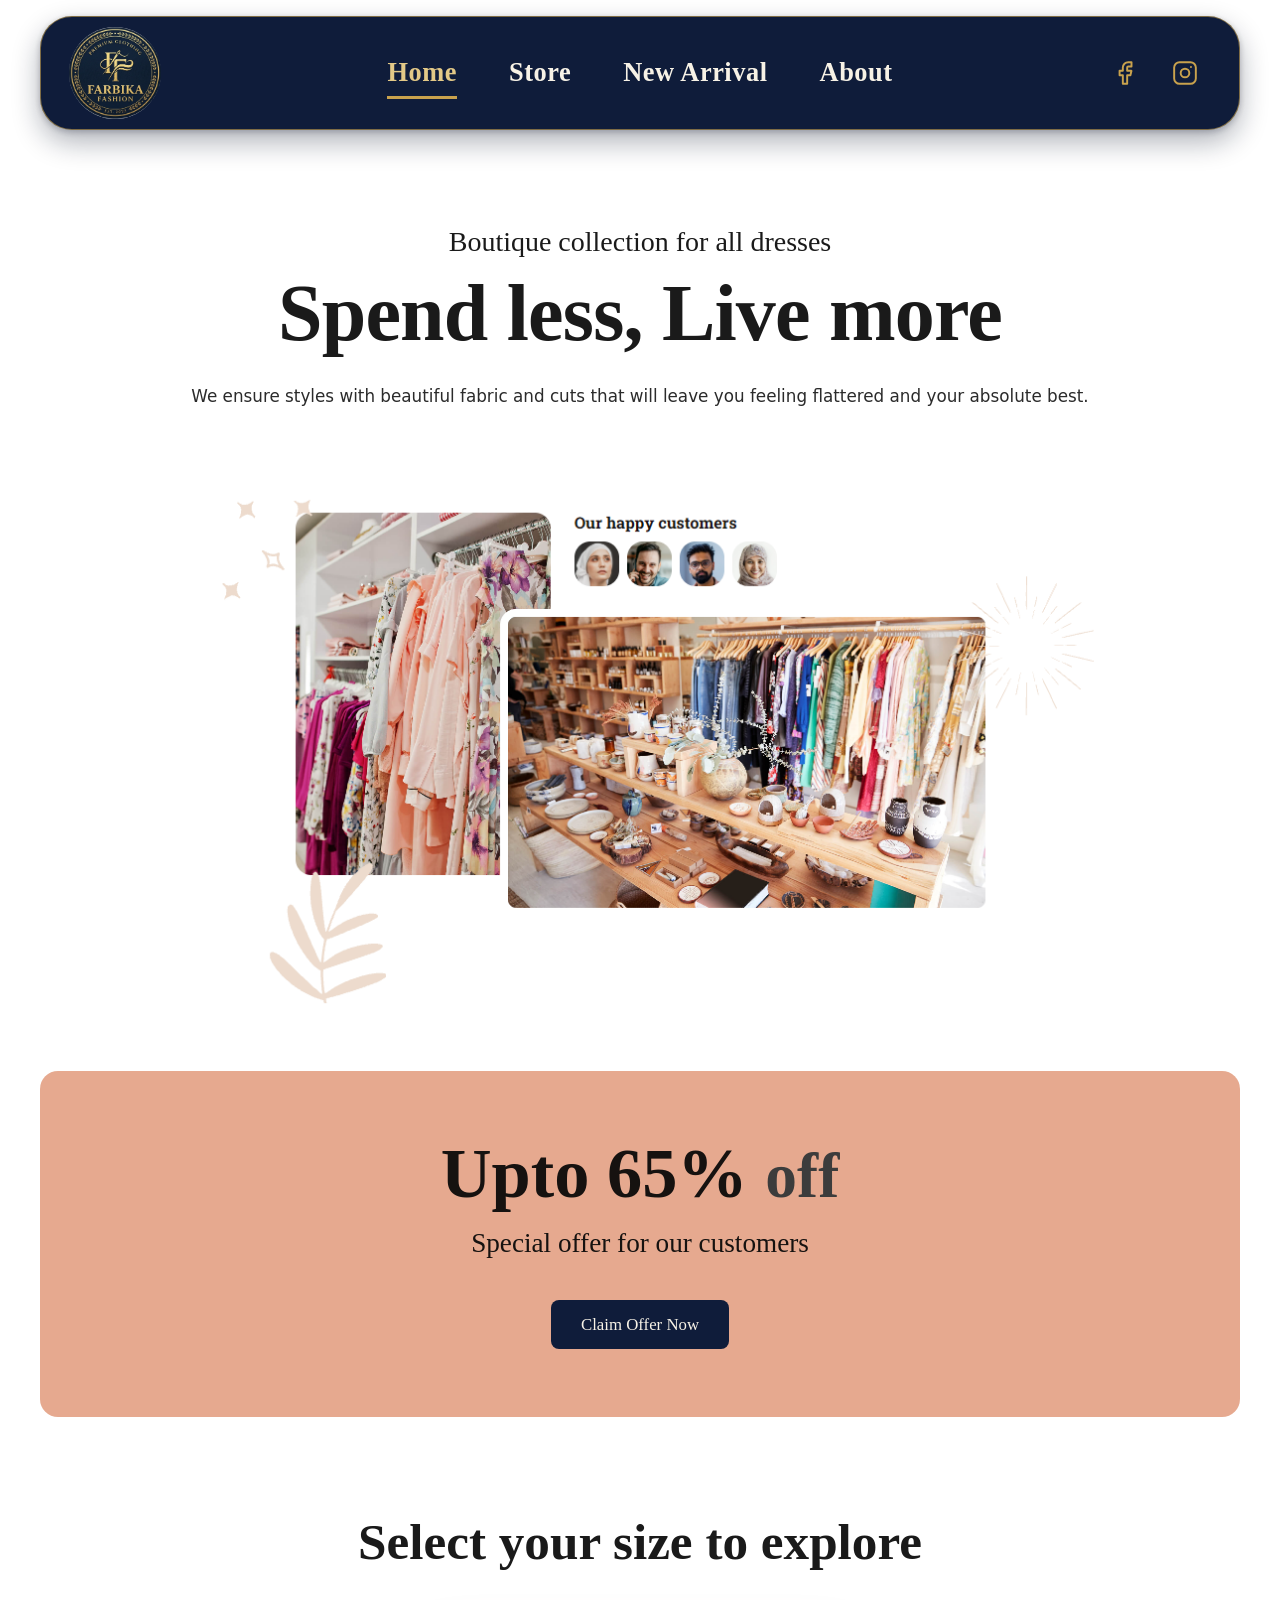
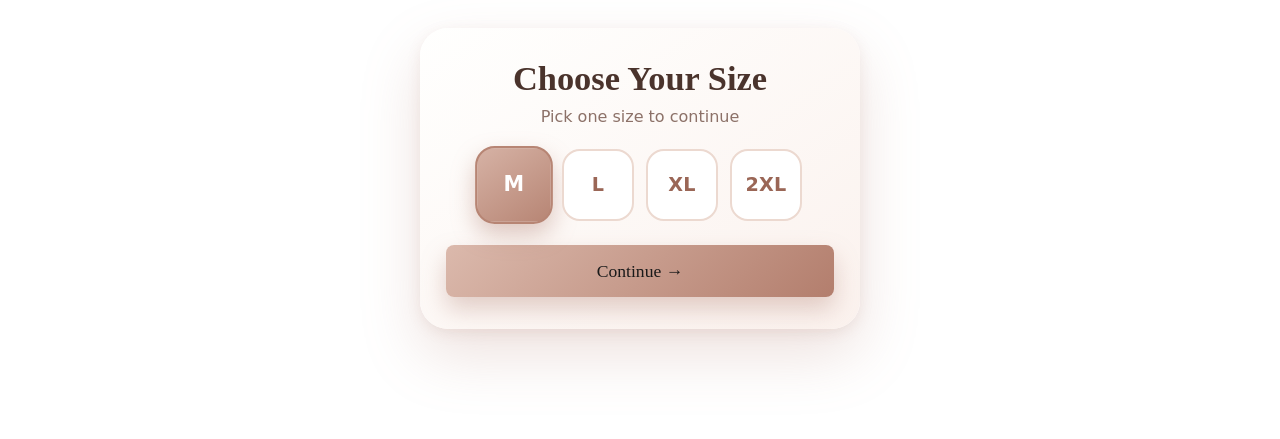
==== commit 6f03bf13: "new" ====
--- a/index.html
+++ b/index.html
@@ -68,7 +68,7 @@
       <p class="offer-text">Special offer for our customers</p>
       <a class="btn" href="store.html">Claim Offer Now</a>
     </section>
-    <section class="sizes" aria-labelledby="sizes-heading">
+    <section class="sizes" id="sizes" aria-labelledby="sizes-heading">
       <h2 class="sizes-heading" id="sizes-heading">Select your size to explore</h2>
       <div class="size-card">
         <h3 class="size-title" id="size-title">Choose Your Size</h3>
@@ -80,7 +80,6 @@
           <label class="size-opt"><input type="radio" name="size" value="2XL"><span>2XL</span></label>
         </div>
         <button class="size-continue" type="button">Continue <span aria-hidden="true">&rarr;</span></button>
-        <p class="size-status" role="status" aria-live="polite"></p>
       </div>
     </section>
   </main>
--- a/css/style.css
+++ b/css/style.css
@@ -150,7 +150,7 @@
 .btn:focus-visible{outline-color:var(--navy);outline-offset:4px}
 
 /* Home page: size picker */
-.sizes{padding:0 12px clamp(56px,9vw,110px);text-align:center}
+.sizes{padding:0 12px clamp(56px,9vw,110px);text-align:center;scroll-margin-top:calc(var(--gap) + var(--bar-h) + 16px)}
 .sizes-heading{margin:0 auto clamp(28px,6vw,56px);max-width:16em;font-family:var(--slab);font-weight:800;color:var(--ink);
   font-size:clamp(1.9rem,7.4vw,3.2rem);line-height:1.15;text-wrap:balance}
 .size-card{width:min(440px,100%);margin:0 auto;padding:clamp(22px,6vw,30px) clamp(16px,5vw,26px) clamp(24px,6vw,32px);
@@ -174,4 +174,55 @@
 .size-continue:hover{transform:translateY(-2px);box-shadow:0 16px 28px rgba(176,122,108,.42)}
 .size-continue:active{transform:none}
 .size-continue:focus-visible{outline:3px solid #4a332c;outline-offset:3px}
-.size-status{min-height:1.5em;margin:14px 0 0;font-family:var(--jost);font-size:.95rem;color:#8c7168}
+
+/* Results page */
+.results{max-width:1200px;margin:0 auto;color:var(--ink);
+  padding:calc(env(safe-area-inset-top,0px) + var(--gap) + var(--bar-h) + clamp(28px,6vw,56px)) 12px clamp(56px,9vw,110px)}
+.results-head{text-align:center;margin-bottom:clamp(22px,5vw,40px)}
+.results-title{margin:0;font-family:var(--slab);font-weight:800;font-size:clamp(1.9rem,8vw,3.2rem);line-height:1.15}
+.results-info{margin:10px 0 0;font-family:var(--jost);font-size:1.05rem;color:#5a4a45}
+.results-info a{color:#9a6656;font-weight:600;text-underline-offset:3px;margin-left:.4em}
+.results-msg{max-width:30em;margin:30px auto;text-align:center;font-family:var(--jost);font-size:1.1rem;line-height:1.6}
+
+/* Grid: 1 column on phones, 2 on tablets, 3 on laptops (never more than 3) */
+.p-grid{list-style:none;margin:0 auto;padding:0;display:grid;align-items:start;grid-template-columns:minmax(0,1fr);gap:22px;max-width:480px}
+@media (min-width:640px){.p-grid{grid-template-columns:repeat(2,minmax(0,1fr));max-width:none}}
+@media (min-width:768px){.results{padding-left:24px;padding-right:24px}.p-grid{gap:28px}}
+@media (min-width:960px){.p-grid{grid-template-columns:repeat(3,minmax(0,1fr))}}
+
+/* Product card */
+.p-card{display:flex;flex-direction:column;background:#fff;border:1px solid #efe3de;border-radius:20px;overflow:hidden;
+  box-shadow:0 14px 34px rgba(176,122,108,.14),0 2px 8px rgba(176,122,108,.08)}
+.p-photo{aspect-ratio:3/4;background:#f3ebe7;display:grid}
+.p-img{display:block;width:100%;height:100%;object-fit:cover}
+.p-noimg{display:grid;place-items:center;color:#b78574;font-family:var(--slab);font-size:1rem}
+.p-body{display:flex;flex-direction:column;flex:1;padding:18px 18px 20px}
+.p-name{margin:0;font-family:var(--slab);font-weight:800;font-size:1.2rem;line-height:1.3;color:#4a332c}
+.p-meta{margin:6px 0 0;font-family:var(--jost);font-size:.95rem;color:#6e5a54}
+.p-price{display:flex;flex-wrap:wrap;align-items:baseline;gap:2px 10px;margin:10px 0 0}
+.p-now{font-family:var(--slab);font-weight:800;font-size:1.5rem;color:#4a332c}
+.p-old{font-family:var(--jost);font-size:1rem;color:#8c7168}
+.p-off{font-family:var(--jost);font-weight:600;font-size:.95rem;color:#8a4f3f}
+.p-desc{margin:12px 0 0;font-family:var(--jost);font-size:1rem;line-height:1.55;color:#3b2f2b}
+.p-label{margin:16px 0 8px;font-family:var(--jost);font-size:.9rem;color:#8c7168}
+.p-sizes{list-style:none;margin:0;padding:0;display:flex;flex-wrap:wrap;gap:8px}
+.p-size{min-width:46px;padding:8px 12px;text-align:center;border-radius:12px;background:#fff;border:2px solid #ecd9d0;
+  font-family:var(--jost);font-weight:600;font-size:.95rem;color:#9a6656}
+.p-size.is-picked{background:linear-gradient(145deg,#d6b2a5,#b78574);border-color:#b78574;color:#fff}
+
+/* All attributes (columns D to V) */
+.p-details{margin-top:16px;border-top:1px solid #efe3de}
+.p-details summary{display:flex;align-items:center;justify-content:space-between;min-height:48px;cursor:pointer;
+  font-family:var(--jost);font-weight:600;font-size:1rem;color:#9a6656;list-style:none;-webkit-tap-highlight-color:transparent}
+.p-details summary::-webkit-details-marker{display:none}
+.p-details summary::after{content:"+";font-size:1.4rem;line-height:1}
+.p-details[open] summary::after{content:"\2212"}
+.p-dl{display:grid;grid-template-columns:minmax(0,42%) minmax(0,1fr);gap:8px 14px;margin:2px 0 6px;font-family:var(--jost);font-size:.95rem}
+.p-dl dt{color:#8c7168}
+.p-dl dd{margin:0;color:#2b2b2b;overflow-wrap:anywhere}
+.p-buy{display:block;margin-top:auto;padding:14px 20px;min-height:52px;border-radius:8px;text-align:center;text-decoration:none;
+  background:linear-gradient(135deg,#dbb9ac,#b37e6d);color:#1a1a1a;font-family:var(--slab);font-size:1.05rem;
+  box-shadow:0 10px 20px rgba(176,122,108,.3);transition:transform .2s,box-shadow .2s}
+.p-details + .p-buy,.p-sizes + .p-buy{margin-top:18px}
+.p-buy:hover{transform:translateY(-2px);box-shadow:0 14px 26px rgba(176,122,108,.4)}
+.p-buy:focus-visible,.p-details summary:focus-visible{outline:3px solid #4a332c;outline-offset:3px}
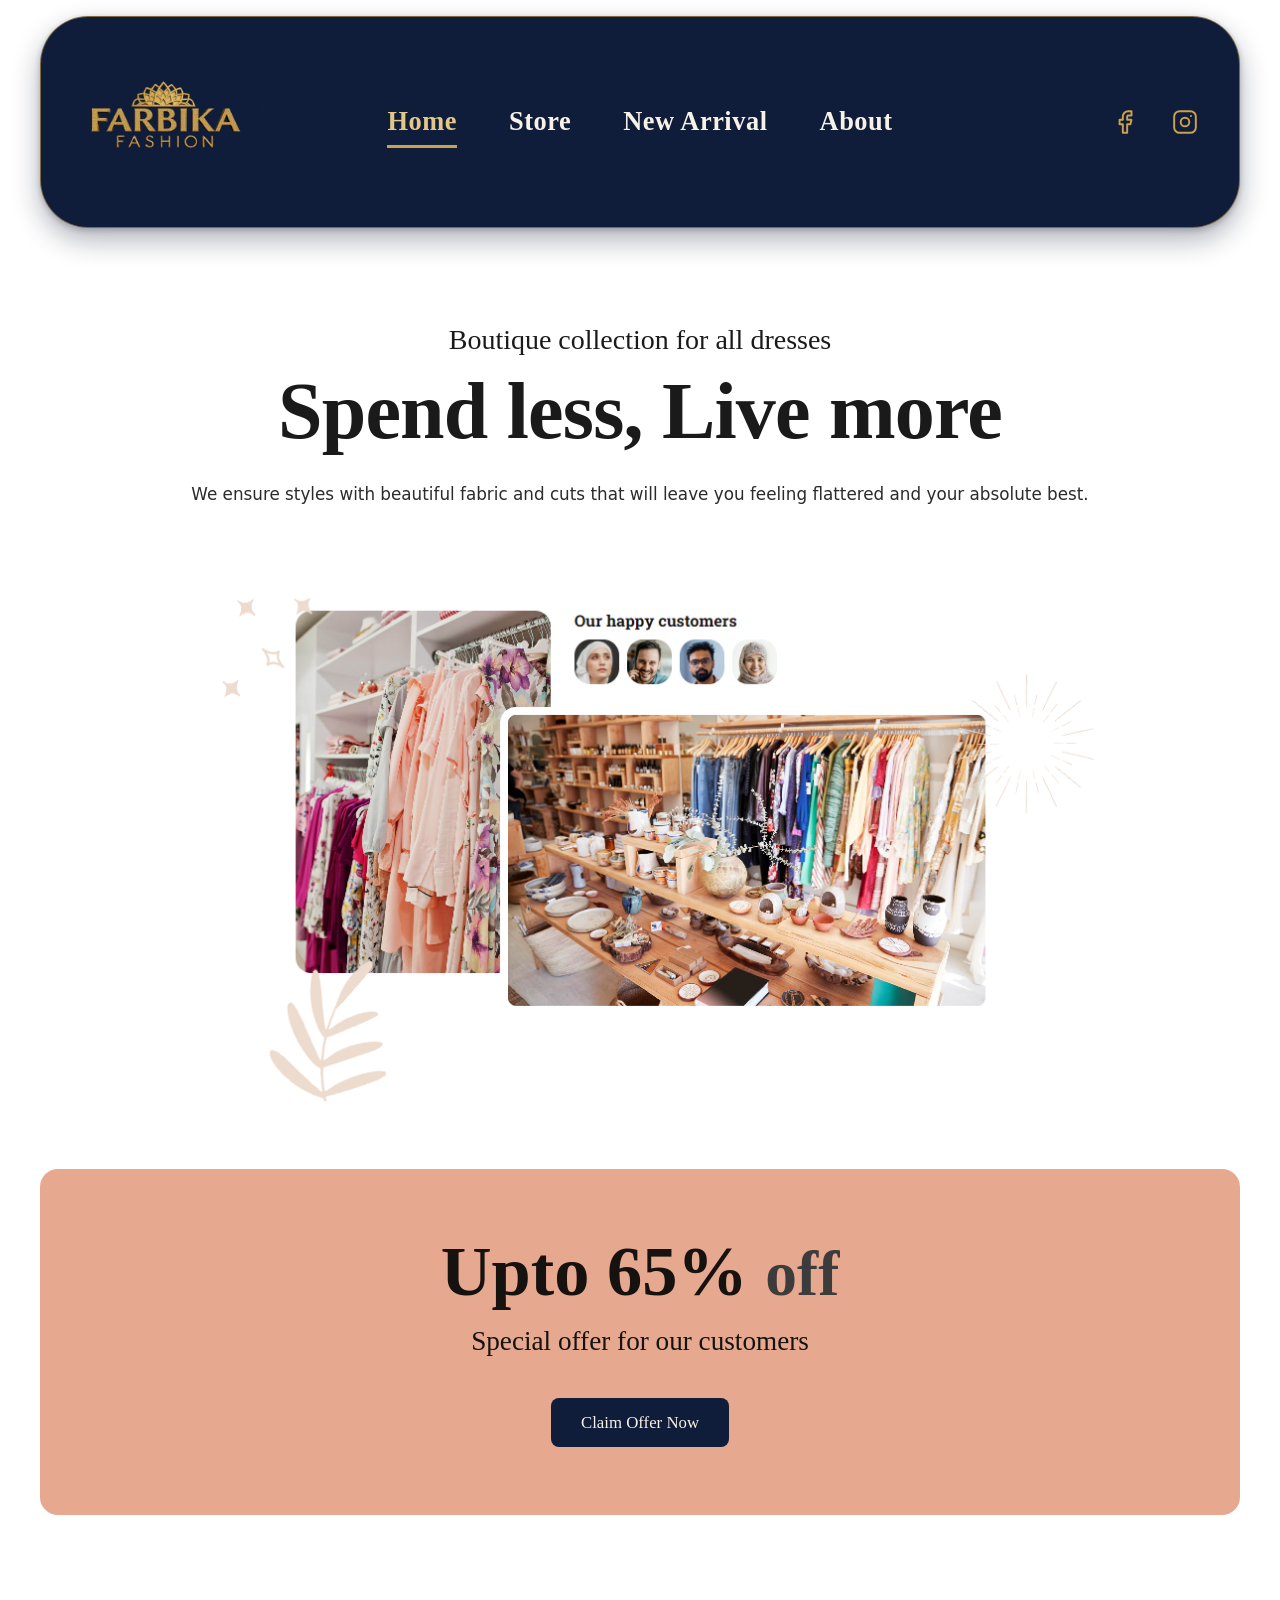
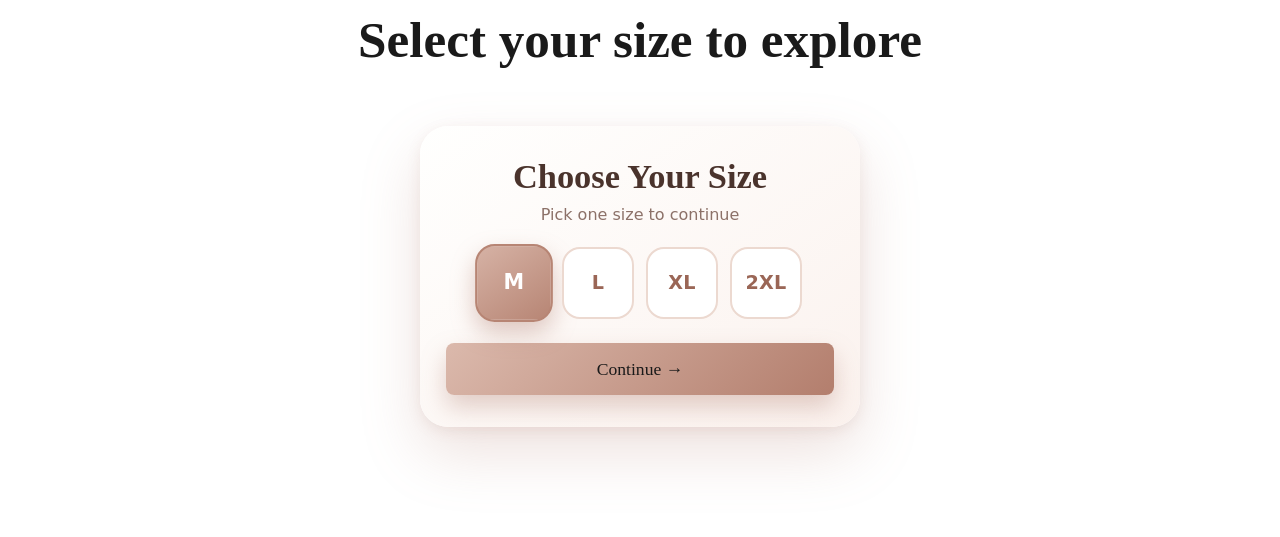
==== commit fc8efa57: "mo" ====
--- a/index.html
+++ b/index.html
@@ -25,7 +25,7 @@
       </button>
 
       <a class="logo" href="index.html" aria-label="Farbika Fashion - home">
-        <img src="logo/canva-logo.png" width="46" height="46" alt="Farbika Fashion logo" fetchpriority="high">
+        <img src="logo/canva-logo.png" width="83" height="83" alt="Farbika Fashion logo" fetchpriority="high">
       </a>
 
       <nav class="nav" id="site-nav" aria-label="Main menu">
--- a/css/style.css
+++ b/css/style.css
@@ -15,7 +15,7 @@
 
 :root{
   --navy:#0f1c3a; --navy-deep:#0a1429; --gold:#c9a24d; --gold-soft:#e3c987; --ivory:#f7f2e6;
-  --gap:10px; --bar-h:60px;
+  --gap:10px; --bar-h:100px;
   --serif:"Cormorant Garamond",Georgia,"Times New Roman",serif;
   --slab:"Roboto Slab",Georgia,"Times New Roman",serif;
   --jost:"Jost",system-ui,-apple-system,"Segoe UI",Roboto,sans-serif;
@@ -34,13 +34,13 @@
 .site-header{position:fixed;z-index:50;left:0;right:0;margin:0 auto;
   top:calc(env(safe-area-inset-top,0px) + var(--gap));
   width:min(1200px,calc(100% - 2 * var(--gap)));
-  background:var(--navy);border:1px solid rgba(201,162,77,.6);border-radius:20px;
+  background:var(--navy);border:1px solid rgba(201,162,77,.6);border-radius:30px;
   box-shadow:0 12px 28px rgba(10,20,41,.32),0 2px 6px rgba(10,20,41,.22)}
 .header-bar{display:grid;grid-template-columns:minmax(0,1fr) auto minmax(0,1fr);align-items:center;
   height:var(--bar-h);padding:0 6px 0 4px}
 .menu-btn{grid-column:1;grid-row:1}
 /* The logo file has a thin white edge around the circle, so the circle below crops it away */
-.logo{grid-column:2;grid-row:1;display:block;line-height:0;width:46px;height:46px;border-radius:50%;overflow:hidden;background:var(--navy)}
+.logo{grid-column:2;grid-row:1;display:block;line-height:0;width:83px;height:83px;border-radius:50%;overflow:hidden;background:var(--navy)}
 .logo img{width:100%;height:100%;display:block;transform:translate(-.2%,.6%) scale(1.07)}
 .social{grid-column:3;grid-row:1;justify-self:end;display:flex}
 .social a{width:44px;height:44px;display:grid;place-items:center;border-radius:50%;color:var(--gold);
@@ -108,10 +108,10 @@
 }
 /* Laptop and desktop: bigger logo, so the header and menu grow with it */
 @media (min-width:1024px){
-  :root{--bar-h:112px}
-  .site-header{border-radius:32px}
+  :root{--bar-h:210px}
+  .site-header{border-radius:48px}
   .header-bar{padding:0 28px}
-  .logo{width:92px;height:92px}
+  .logo{width:189px;height:189px}
   .nav ul,html:not(.js) .nav ul{gap:52px}
   .js .nav a,html:not(.js) .nav a{font-size:1.65rem;padding:12px 0}
   .nav a::after{bottom:6px;height:3px}
